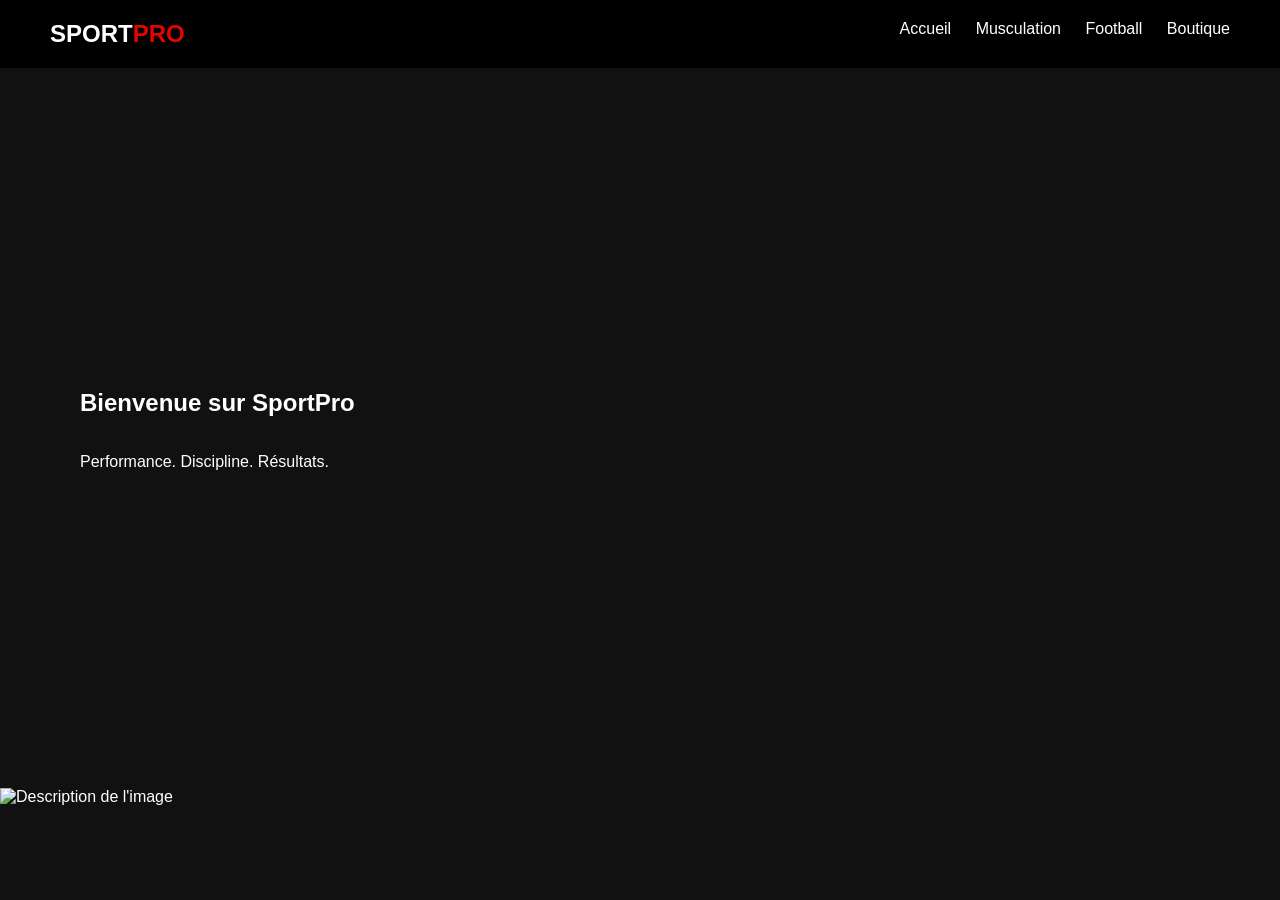
==== index.html @ d18f4957 "Add files via upload" ====
<!DOCTYPE html>
<html lang="fr">
<head>
<meta charset="UTF-8">
<meta name="viewport" content="width=device-width, initial-scale=1.0">
<title>SportPro - Accueil</title>
<link rel="stylesheet" href="style.css">
</head>
<body>

<header>
    <div class="logo">SPORT<span class="red">PRO</span></div>
    <nav>
        <a href="index.html">Accueil</a>
        <a href="musculation.html">Musculation</a>
        <a href="football.html">Football</a>
        <a href="boutique.html">Boutique</a>
    </nav>
</header>

<section class="hero">
    <h1>Bienvenue sur SportPro</h1>
    <p>Performance. Discipline. Résultats.</p>
</section>
<img src="https://www.bing.com/th/id/OIP.qhcRx6ocewKyIX9v6eDkgwHaHY?w=189&h=211&c=8&rs=1&qlt=90&o=6&pid=3.1&rm=2" alt="Description de l'image" width="900" height="900">
<script src="script.js"></script>
</body>
</html>
---- style.css ----
body {
    margin: 0;
    font-family: Arial, Helvetica, sans-serif;
    background: #111;
    color: white;
}

header {
    display: flex;
    justify-content: space-between;
    padding: 20px 50px;
    background: black;
}

.logo {
    font-weight: bold;
    font-size: 24px;
}

.red {
    color: #e10600;
}

nav a {
    color: white;
    text-decoration: none;
    margin-left: 20px;
}

nav a:hover {
    color: #e10600;
}

.hero {
    height: 80vh;
    display: flex;
    flex-direction: column;
    justify-content: center;
    padding-left: 80px;
}

.content {
    padding: 80px;
}

.card {
    background: #1c1c1c;
    padding: 20px;
    margin: 20px;
    display: inline-block;
    border-radius: 10px;
}

button {
    background: #e10600;
    border: none;
    padding: 10px 20px;
    color: white;
    cursor: pointer;
}
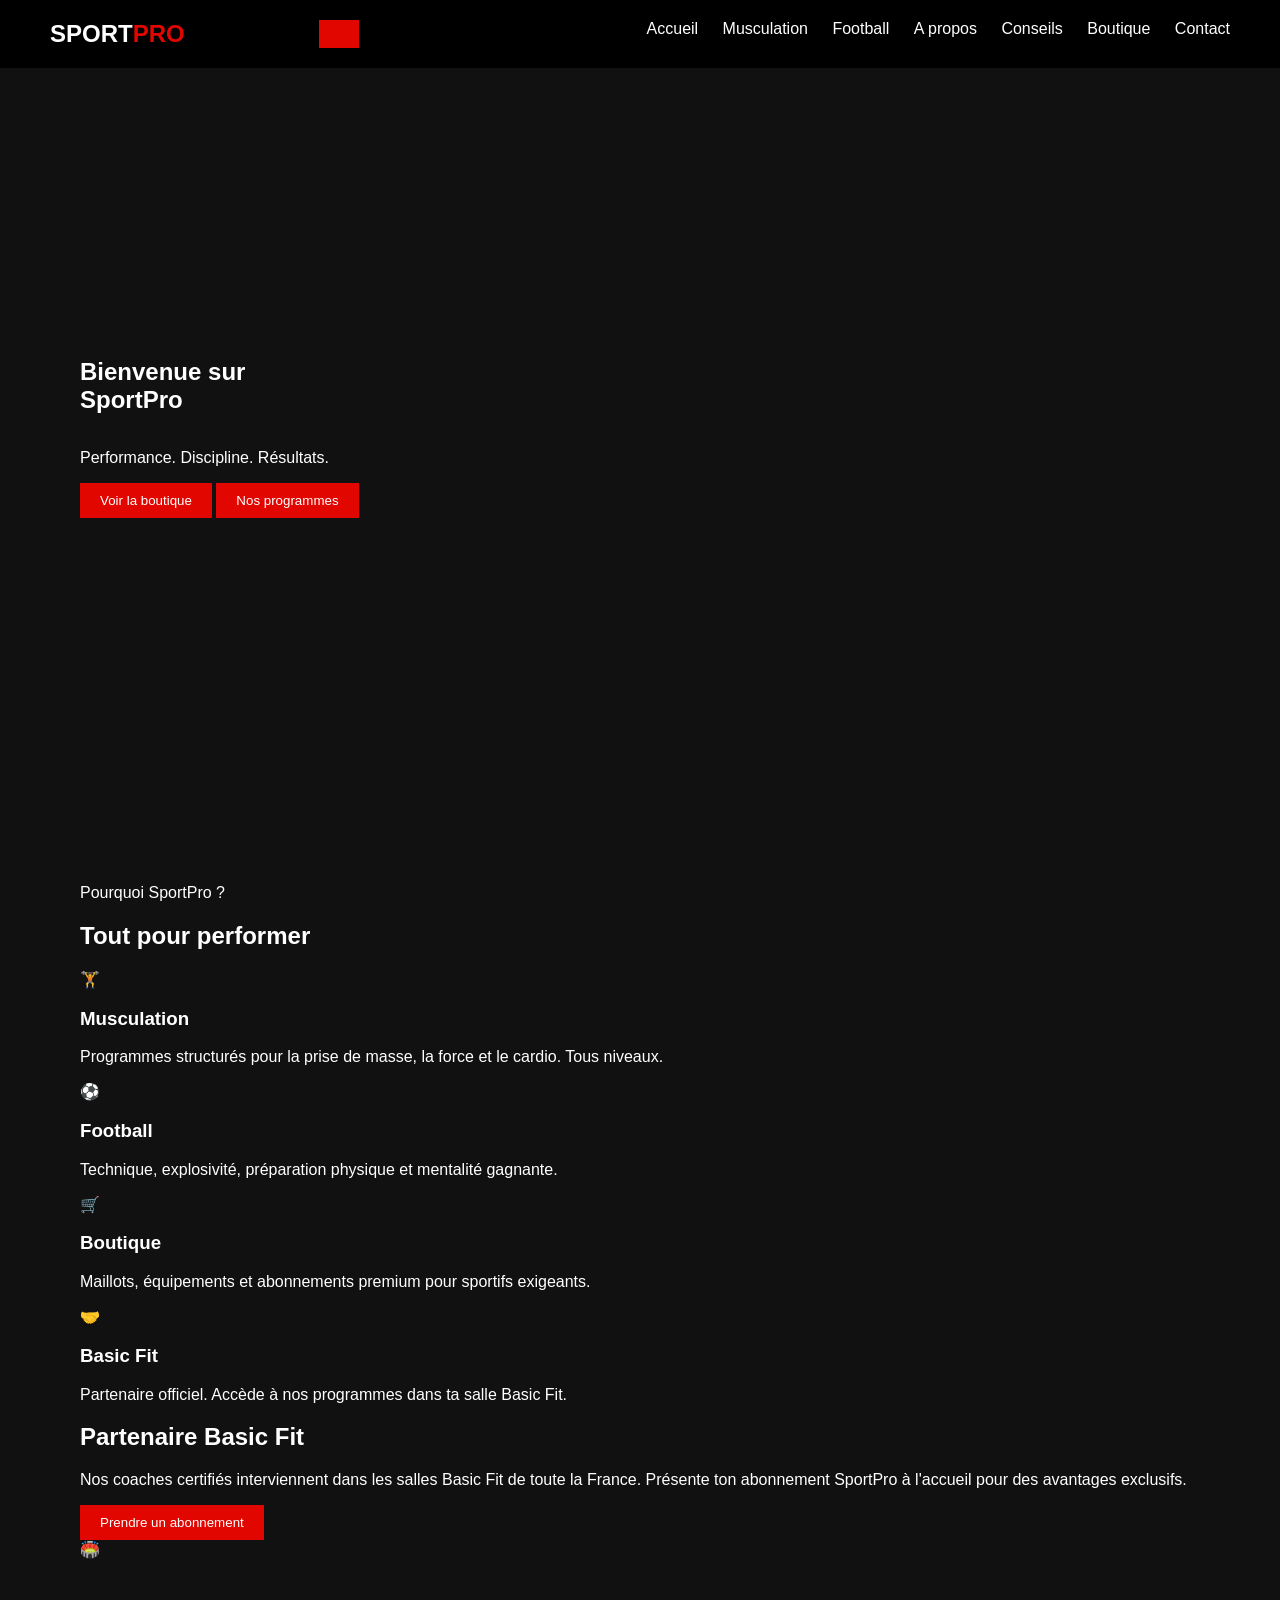
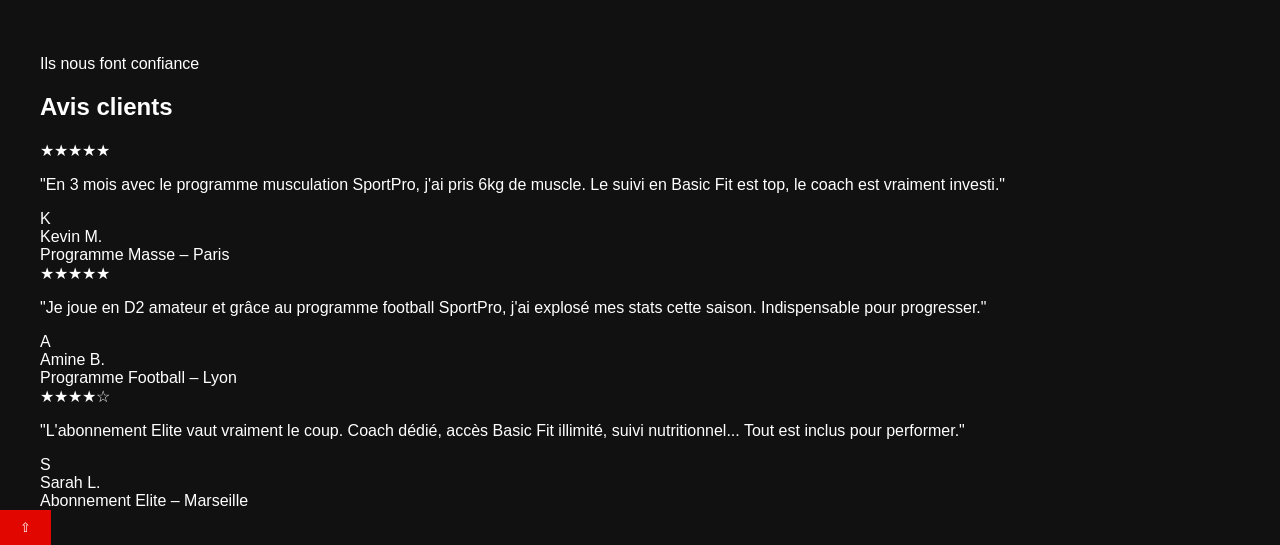
==== commit 5908fea5: "index.html" ====
--- a/index.html
+++ b/index.html
@@ -3,26 +3,88 @@
 <head>
 <meta charset="UTF-8">
 <meta name="viewport" content="width=device-width, initial-scale=1.0">
+<meta name="description" content="SportPro - Accueil - Partenaire officiel Basic Fit">
 <title>SportPro - Accueil</title>
 <link rel="stylesheet" href="style.css">
+<script src="https://www.paypal.com/sdk/js?client-id=sb&currency=EUR"></script>
 </head>
 <body>
-
-<header>
-    <div class="logo">SPORT<span class="red">PRO</span></div>
-    <nav>
-        <a href="index.html">Accueil</a>
-        <a href="musculation.html">Musculation</a>
-        <a href="football.html">Football</a>
-        <a href="boutique.html">Boutique</a>
-    </nav>
+<header id="site-header">
+  <div class="logo"><a href="index.html" style="text-decoration:none;color:inherit;">SPORT<span class="red">PRO</span></a></div>
+  <button class="hamburger" id="hamburger-btn" onclick="toggleMenu()" aria-label="Menu"><span></span><span></span><span></span></button>
+  <div class="nav-overlay" id="nav-overlay" onclick="closeMenu()"></div>
+  <nav id="main-nav">
+    <a href="index.html">Accueil</a>
+    <a href="musculation.html">Musculation</a>
+    <a href="football.html">Football</a>
+    <a href="apropos.html">A propos</a>
+    <a href="conseils.html">Conseils</a>
+    <a href="boutique.html">Boutique</a>
+    <a href="contact.html">Contact</a>
+  </nav>
 </header>
 
 <section class="hero">
-    <h1>Bienvenue sur SportPro</h1>
-    <p>Performance. Discipline. Résultats.</p>
+  <h1>Bienvenue sur<br><span>SportPro</span></h1>
+  <p>Performance. Discipline. Résultats.</p>
+  <div class="hero-btns">
+    <button class="btn btn-red" onclick="showPage('boutique')">Voir la boutique</button>
+    <button class="btn btn-outline" onclick="showPage('muscu')">Nos programmes</button>
+  </div>
 </section>
-<img src="https://www.bing.com/th/id/OIP.qhcRx6ocewKyIX9v6eDkgwHaHY?w=189&h=211&c=8&rs=1&qlt=90&o=6&pid=3.1&rm=2" alt="Description de l'image" width="900" height="900">
+
+<section class="content">
+  <p class="section-label">Pourquoi SportPro ?</p>
+  <h2 class="section-title">Tout pour performer</h2>
+  <div class="grid grid-4">
+    <div class="info-card"><div class="icon">🏋️</div><h3>Musculation</h3><p>Programmes structurés pour la prise de masse, la force et le cardio. Tous niveaux.</p></div>
+    <div class="info-card"><div class="icon">⚽</div><h3>Football</h3><p>Technique, explosivité, préparation physique et mentalité gagnante.</p></div>
+    <div class="info-card"><div class="icon">🛒</div><h3>Boutique</h3><p>Maillots, équipements et abonnements premium pour sportifs exigeants.</p></div>
+    <div class="info-card"><div class="icon">🤝</div><h3>Basic Fit</h3><p>Partenaire officiel. Accède à nos programmes dans ta salle Basic Fit.</p></div>
+  </div>
+  <div class="bf-banner">
+    <div>
+      <h2>Partenaire <span>Basic Fit</span></h2>
+      <p>Nos coaches certifiés interviennent dans les salles Basic Fit de toute la France. Présente ton abonnement SportPro à l'accueil pour des avantages exclusifs.</p>
+      <button class="btn btn-red" onclick="showPage('boutique')">Prendre un abonnement</button>
+    </div>
+    <div class="bf-big-icon">🏟️</div>
+  </div>
+</section>
+
+<section class="testimonials">
+  <div style="max-width:1200px;margin:0 auto;">
+    <p class="section-label">Ils nous font confiance</p>
+    <h2 class="section-title light">Avis clients</h2>
+    <div class="testi-grid">
+      <div class="testi-card">
+        <div class="testi-stars">★★★★★</div>
+        <p class="testi-text">"En 3 mois avec le programme musculation SportPro, j'ai pris 6kg de muscle. Le suivi en Basic Fit est top, le coach est vraiment investi."</p>
+        <div class="testi-author"><div class="testi-avatar">K</div><div><div class="testi-name">Kevin M.</div><div class="testi-sub">Programme Masse – Paris</div></div></div>
+      </div>
+      <div class="testi-card">
+        <div class="testi-stars">★★★★★</div>
+        <p class="testi-text">"Je joue en D2 amateur et grâce au programme football SportPro, j'ai explosé mes stats cette saison. Indispensable pour progresser."</p>
+        <div class="testi-author"><div class="testi-avatar">A</div><div><div class="testi-name">Amine B.</div><div class="testi-sub">Programme Football – Lyon</div></div></div>
+      </div>
+      <div class="testi-card">
+        <div class="testi-stars">★★★★☆</div>
+        <p class="testi-text">"L'abonnement Elite vaut vraiment le coup. Coach dédié, accès Basic Fit illimité, suivi nutritionnel... Tout est inclus pour performer."</p>
+        <div class="testi-author"><div class="testi-avatar">S</div><div><div class="testi-name">Sarah L.</div><div class="testi-sub">Abonnement Elite – Marseille</div></div></div>
+      </div>
+    </div>
+  </div>
+</section>
+
+</div>
+
+<!-- ══════════════ PAGE MUSCULATION ══════════════ -->
+</div>
+</div>
+
+<button id="back-to-top" aria-label="Retour en haut">&#8679;</button>
+<div id="toast-container"></div>
+
 <script src="script.js"></script>
 </body>
-</html>+</html>
